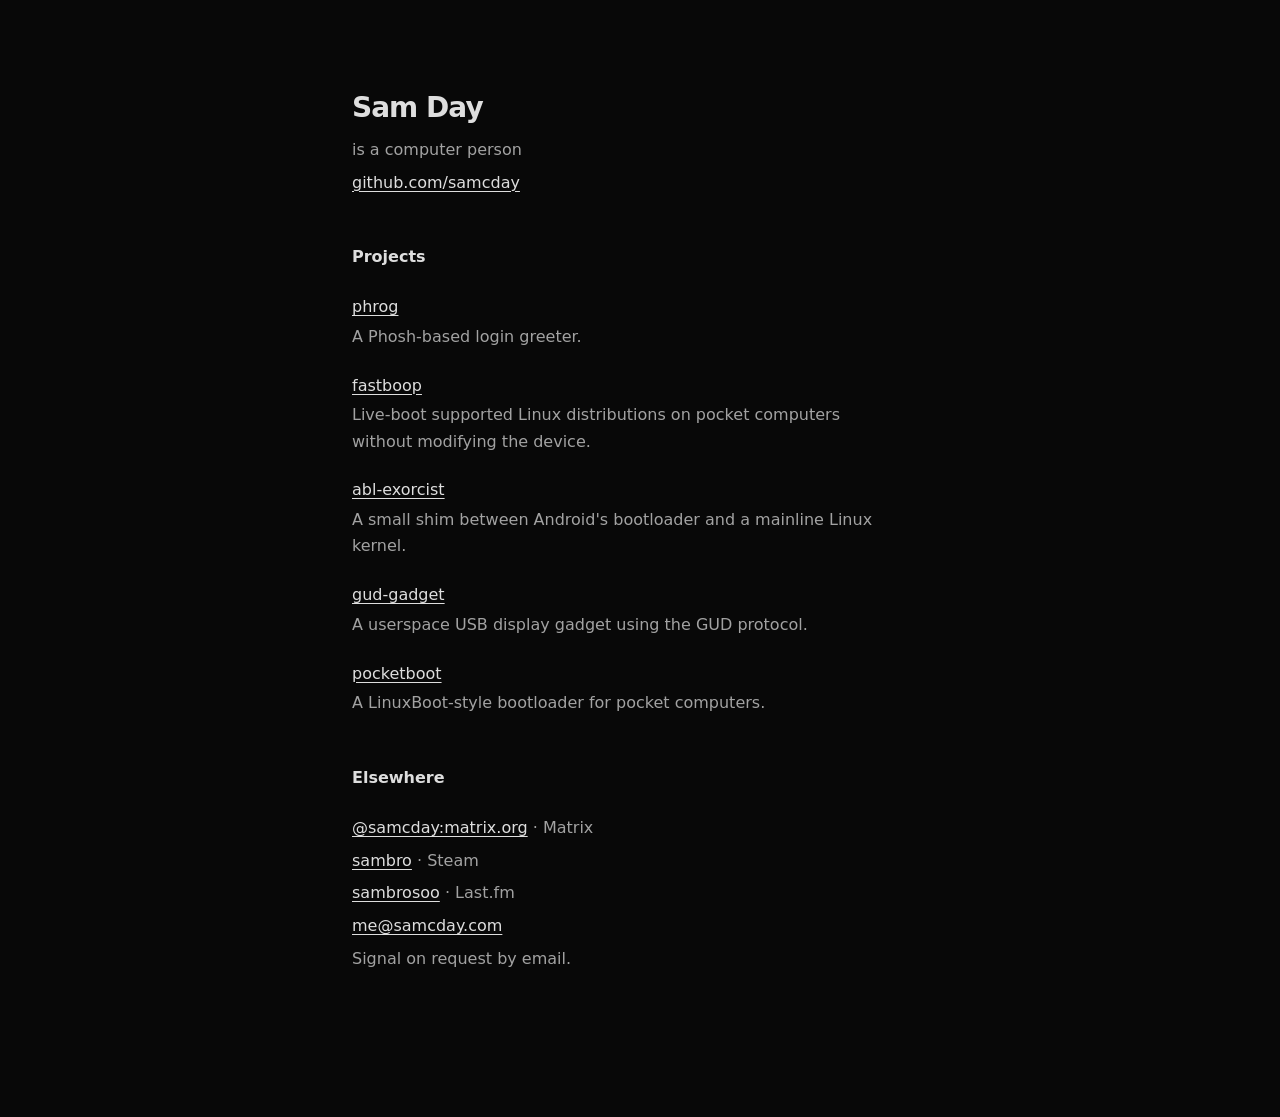
==== public/index.html @ 9b0b20d0 "Publish minimal static site with gated Cloudflare Pages deployment" ====
<!doctype html>
<html lang="en"><head><meta charset="utf-8"><meta name="viewport" content="width=device-width, initial-scale=1"><meta name="description" content="Sam Day is a computer person."><title>Sam Day</title><link rel="icon" href="favicon.svg"><link rel="stylesheet" href="style.css"></head><body><main><header><h1>Sam Day</h1><p>is a computer person</p><a href="https://github.com/samcday">github.com/samcday</a></header><section aria-labelledby="projects"><h2 id="projects">Projects</h2><dl><dt><a href="https://github.com/samcday/phrog">phrog</a></dt><dd>A Phosh-based login greeter.</dd><dt><a href="https://github.com/samcday/fastboop">fastboop</a></dt><dd>Live-boot supported Linux distributions on pocket computers without modifying the device.</dd><dt><a href="https://github.com/samcday/abl-exorcist">abl-exorcist</a></dt><dd>A small shim between Android's bootloader and a mainline Linux kernel.</dd><dt><a href="https://github.com/samcday/gud-gadget">gud-gadget</a></dt><dd>A userspace USB display gadget using the GUD protocol.</dd><dt><a href="https://github.com/samcday/pocketboot">pocketboot</a></dt><dd>A LinuxBoot-style bootloader for pocket computers.</dd></dl></section><section aria-labelledby="contact"><h2 id="contact">Elsewhere</h2><ul class="contacts"><li><a href="https://matrix.to/#/@samcday:matrix.org">@samcday:matrix.org</a> <span>· Matrix</span></li><li><a href="https://steamcommunity.com/id/sambro/">sambro</a> <span>· Steam</span></li><li><a href="https://www.last.fm/user/sambrosoo">sambrosoo</a> <span>· Last.fm</span></li><li><a href="mailto:me@samcday.com">me@samcday.com</a></li><li class="quiet">Signal on request by email.</li></ul></section></main></body></html>
---- public/style.css ----
:root{color-scheme:dark;font-family:system-ui,-apple-system,BlinkMacSystemFont,"Segoe UI",sans-serif;font-size:16px;line-height:1.65;color:#dedede;background:#080808}*{box-sizing:border-box}body{margin:0}main{width:min(100% - 3rem,36rem);margin:clamp(3rem,10vh,7rem) auto;padding-bottom:3rem}h1{font-size:1.75rem;line-height:1.3;letter-spacing:-.035em;font-weight:600;margin:0 0 .65rem}header p{margin:0 0 .4rem;color:#a2a2a2}a{color:inherit;text-decoration-thickness:1px;text-underline-offset:.2em}a:hover{text-decoration-thickness:2px}a:focus-visible{outline:2px solid currentColor;outline-offset:5px}section{margin-top:3rem}h2{font-size:1rem;font-weight:600;margin:0 0 1.5rem}dl{margin:0}dt{margin-top:1.4rem}dd{margin:.2rem 0 0;color:#a2a2a2;max-width:33rem}@media(max-width:400px){main{width:calc(100% - 2.5rem)}}

.contacts{list-style:none;margin:0;padding:0}.contacts li{margin:.4rem 0}.contacts span,.quiet{color:#a2a2a2}
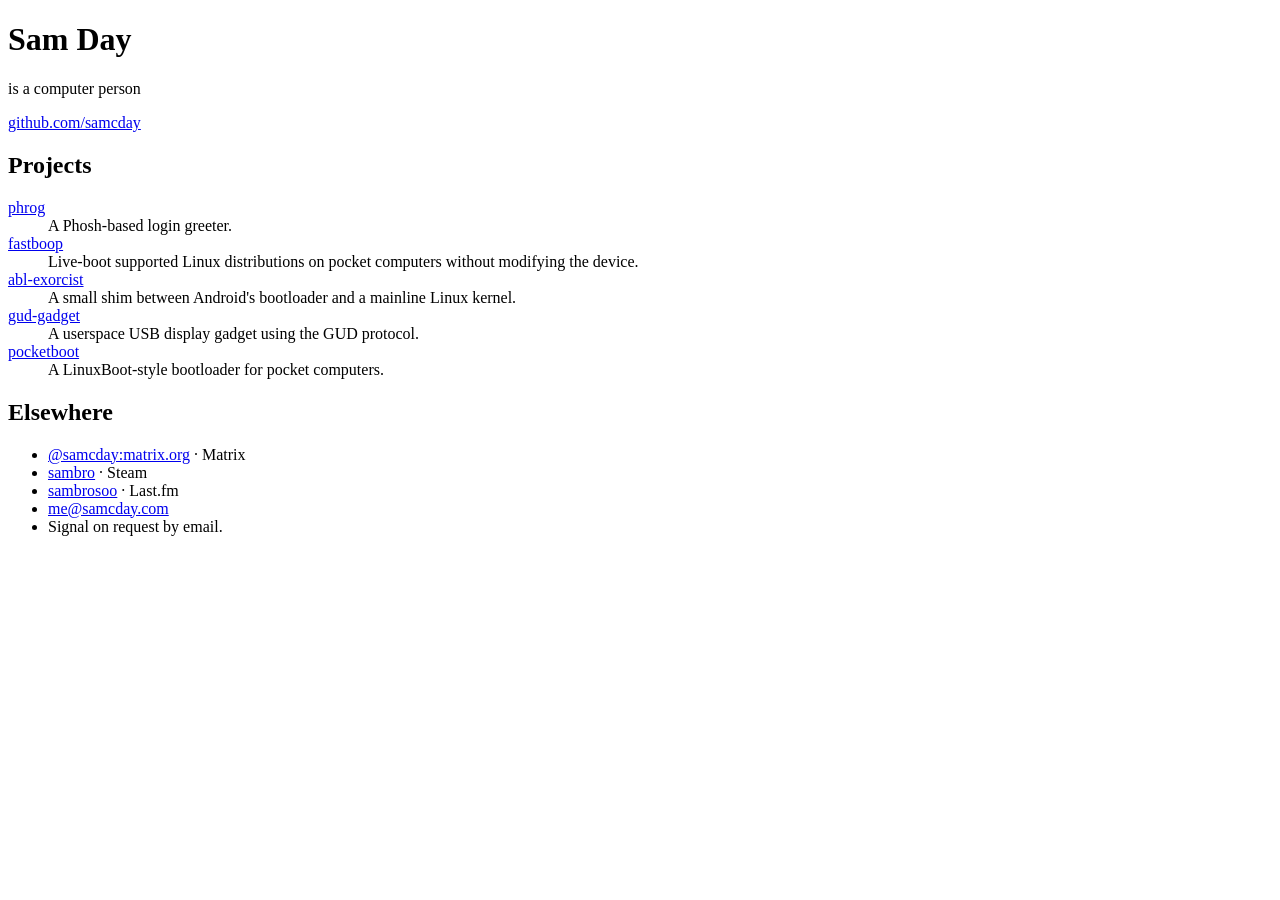
==== commit 1a1dc618: "Serve a styled 404 page for missing paths" ====
--- a/public/index.html
+++ b/public/index.html
@@ -1,2 +1,2 @@
 <!doctype html>
-<html lang="en"><head><meta charset="utf-8"><meta name="viewport" content="width=device-width, initial-scale=1"><meta name="description" content="Sam Day is a computer person."><title>Sam Day</title><link rel="icon" href="favicon.svg"><link rel="stylesheet" href="style.css"></head><body><main><header><h1>Sam Day</h1><p>is a computer person</p><a href="https://github.com/samcday">github.com/samcday</a></header><section aria-labelledby="projects"><h2 id="projects">Projects</h2><dl><dt><a href="https://github.com/samcday/phrog">phrog</a></dt><dd>A Phosh-based login greeter.</dd><dt><a href="https://github.com/samcday/fastboop">fastboop</a></dt><dd>Live-boot supported Linux distributions on pocket computers without modifying the device.</dd><dt><a href="https://github.com/samcday/abl-exorcist">abl-exorcist</a></dt><dd>A small shim between Android's bootloader and a mainline Linux kernel.</dd><dt><a href="https://github.com/samcday/gud-gadget">gud-gadget</a></dt><dd>A userspace USB display gadget using the GUD protocol.</dd><dt><a href="https://github.com/samcday/pocketboot">pocketboot</a></dt><dd>A LinuxBoot-style bootloader for pocket computers.</dd></dl></section><section aria-labelledby="contact"><h2 id="contact">Elsewhere</h2><ul class="contacts"><li><a href="https://matrix.to/#/@samcday:matrix.org">@samcday:matrix.org</a> <span>· Matrix</span></li><li><a href="https://steamcommunity.com/id/sambro/">sambro</a> <span>· Steam</span></li><li><a href="https://www.last.fm/user/sambrosoo">sambrosoo</a> <span>· Last.fm</span></li><li><a href="mailto:me@samcday.com">me@samcday.com</a></li><li class="quiet">Signal on request by email.</li></ul></section></main></body></html>
+<html lang="en"><head><meta charset="utf-8"><meta name="viewport" content="width=device-width, initial-scale=1"><meta name="description" content="Sam Day is a computer person."><title>Sam Day</title><link rel="icon" href="/favicon.svg"><link rel="stylesheet" href="/style.css"></head><body><main><header><h1>Sam Day</h1><p>is a computer person</p><a href="https://github.com/samcday">github.com/samcday</a></header><section aria-labelledby="projects"><h2 id="projects">Projects</h2><dl><dt><a href="https://github.com/samcday/phrog">phrog</a></dt><dd>A Phosh-based login greeter.</dd><dt><a href="https://github.com/samcday/fastboop">fastboop</a></dt><dd>Live-boot supported Linux distributions on pocket computers without modifying the device.</dd><dt><a href="https://github.com/samcday/abl-exorcist">abl-exorcist</a></dt><dd>A small shim between Android's bootloader and a mainline Linux kernel.</dd><dt><a href="https://github.com/samcday/gud-gadget">gud-gadget</a></dt><dd>A userspace USB display gadget using the GUD protocol.</dd><dt><a href="https://github.com/samcday/pocketboot">pocketboot</a></dt><dd>A LinuxBoot-style bootloader for pocket computers.</dd></dl></section><section aria-labelledby="contact"><h2 id="contact">Elsewhere</h2><ul class="contacts"><li><a href="https://matrix.to/#/@samcday:matrix.org">@samcday:matrix.org</a> <span>· Matrix</span></li><li><a href="https://steamcommunity.com/id/sambro/">sambro</a> <span>· Steam</span></li><li><a href="https://www.last.fm/user/sambrosoo">sambrosoo</a> <span>· Last.fm</span></li><li><a href="mailto:me@samcday.com">me@samcday.com</a></li><li class="quiet">Signal on request by email.</li></ul></section></main></body></html>
